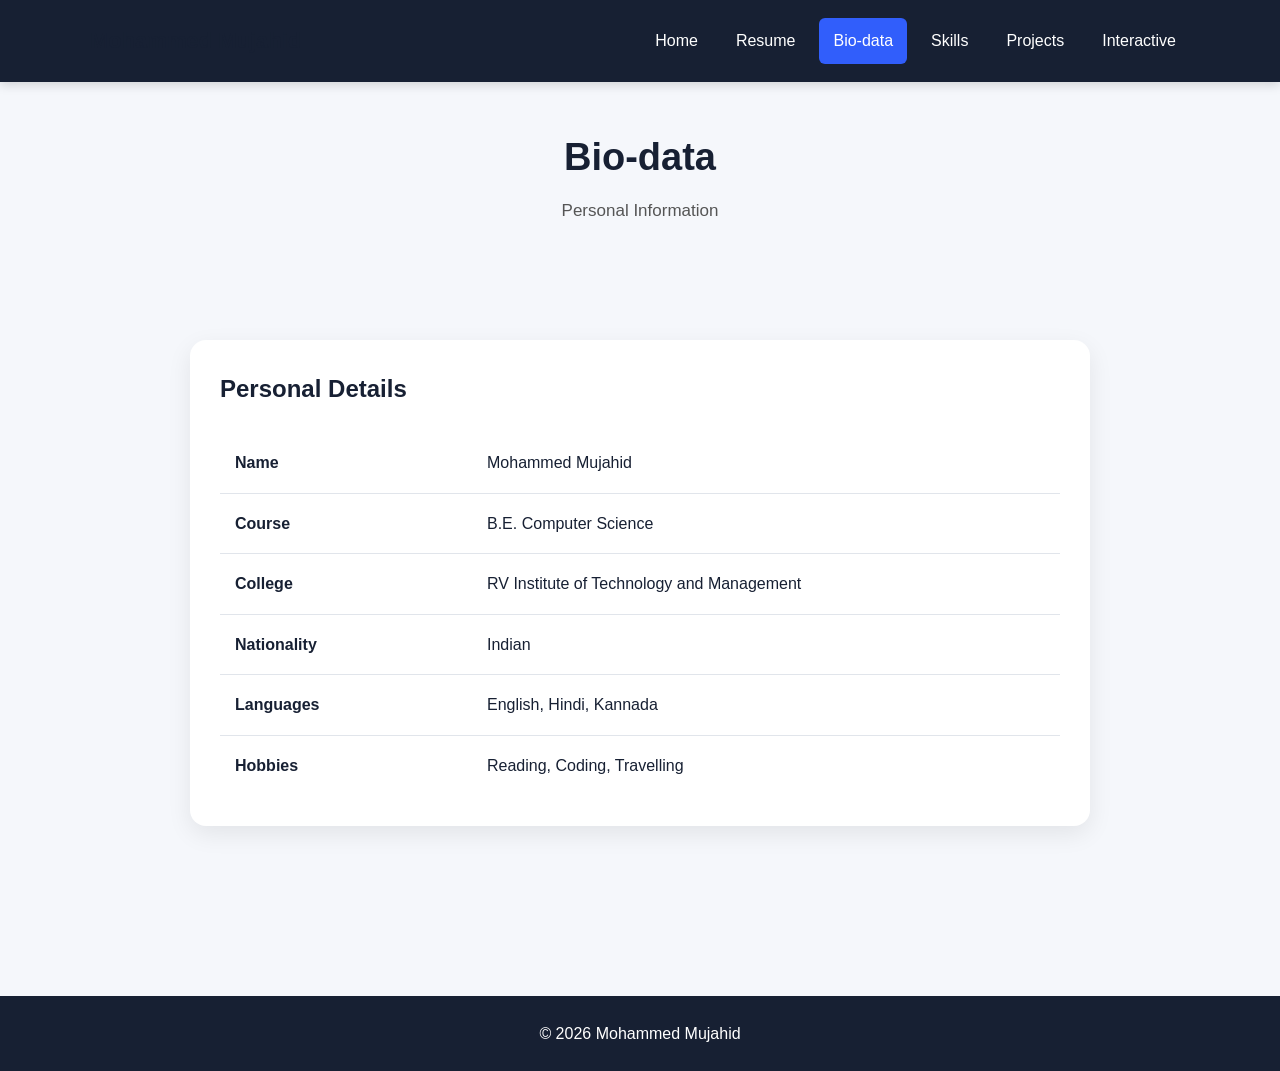
==== biodata.html @ 9df9e548 "Add files via upload" ====
<!doctype html>
<html lang="en">
  <head>
    <meta charset="UTF-8" />
    <meta name="viewport" content="width=device-width, initial-scale=1.0" />

    <title>Bio-data | Mohammed Mujahid</title>

    <!-- Common CSS -->
    <link rel="stylesheet" href="style.css" />
  </head>

  <body>
    <!-- Navigation -->
    <header class="site-header">
      <div class="nav-container">
        <div class="logo">Mohammed Mujahid</div>

        <button id="menuToggle" class="menu-toggle">☰</button>

        <nav id="navMenu" class="nav-menu">
          <a href="index.html">Home</a>
          <a href="resume.html">Resume</a>
          <a href="biodata.html" class="active">Bio-data</a>
          <a href="skills.html">Skills</a>
          <a href="projects.html">Projects</a>
          <a href="interactive.html">Interactive</a>
        </nav>
      </div>
    </header>

    <!-- Page Heading -->
    <section class="page-header">
      <h1>Bio-data</h1>
      <p>Personal Information</p>
    </section>

    <!-- Main Content -->
    <main class="container">
      <section class="card">
        <h2>Personal Details</h2>

        <table>
          <tr>
            <td><strong>Name</strong></td>
            <td>Mohammed Mujahid</td>
          </tr>

          <tr>
            <td><strong>Course</strong></td>
            <td>B.E. Computer Science</td>
          </tr>

          <tr>
            <td><strong>College</strong></td>
            <td>RV Institute of Technology and Management</td>
          </tr>

          <tr>
            <td><strong>Nationality</strong></td>
            <td>Indian</td>
          </tr>

          <tr>
            <td><strong>Languages</strong></td>
            <td>English, Hindi, Kannada</td>
          </tr>

          <tr>
            <td><strong>Hobbies</strong></td>
            <td>Reading, Coding, Travelling</td>
          </tr>
        </table>
      </section>
    </main>

    <!-- Footer -->
    <footer>
      <p>&copy; 2026 Mohammed Mujahid</p>
    </footer>

    <!-- jQuery -->
    <script src="https://code.jquery.com/jquery-3.7.1.min.js"></script>

    <!-- Common JavaScript -->
    <script src="script.js"></script>
  </body>
</html>
---- style.css ----
/* =====================================================
   GLOBAL STYLES
   ===================================================== */

* {
  box-sizing: border-box;
  margin: 0;
  padding: 0;
}

html {
  scroll-behavior: smooth;
}

body {
  font-family: Arial, Helvetica, sans-serif;
  background: #f5f7fb;
  color: #172033;
  line-height: 1.6;
}

/* =====================================================
   NAVIGATION BAR
   ===================================================== */

.navbar {
  height: 70px;
  background: #ffffff;

  display: flex;
  align-items: center;
  justify-content: space-between;

  padding: 0 7%;

  box-shadow: 0 2px 15px rgba(0, 0, 0, 0.06);

  position: sticky;
  top: 0;
  z-index: 1000;
}

.logo {
  font-size: 27px;
  font-weight: bold;
  color: #172033;
  text-decoration: none;
}

.logo span {
  color: #315efb;
}

.navbar nav {
  display: flex;
  gap: 22px;
}

.navbar nav a {
  color: #465064;
  text-decoration: none;
  font-weight: 600;
  transition: 0.3s;
}

.navbar nav a:hover,
.navbar nav a.active {
  color: #315efb;
}

.menu-toggle {
  display: none;
  border: none;
  background: transparent;
  font-size: 25px;
  cursor: pointer;
}

/* =====================================================
   HOME PAGE
   ===================================================== */

.hero {
  min-height: 620px;

  display: grid;
  grid-template-columns: 1.5fr 1fr;

  gap: 50px;

  align-items: center;

  padding: 70px 10%;

  background: linear-gradient(135deg, #eef3ff, #ffffff);
}

.eyebrow {
  color: #315efb;
  font-size: 13px;
  font-weight: bold;
  letter-spacing: 2px;
  margin-bottom: 10px;
}

.hero h1 {
  font-size: clamp(42px, 7vw, 76px);
  line-height: 1.05;
  margin-bottom: 20px;
}

.hero h1 span {
  color: #315efb;
}

.lead {
  max-width: 650px;
  font-size: 19px;
  color: #596579;
}

.buttons {
  display: flex;
  gap: 12px;
  margin-top: 28px;
}

/* =====================================================
   PROFILE PHOTO
   ===================================================== */

.profile-card {
  background: #ffffff;

  border-radius: 20px;

  padding: 35px;

  text-align: center;

  box-shadow: 0 10px 35px rgba(27, 43, 75, 0.12);
}

.profile-image {
  width: 180px;
  height: 180px;

  margin: 0 auto 25px;

  border-radius: 50%;

  overflow: hidden;

  border: 6px solid #315efb;

  box-shadow: 0 8px 25px rgba(49, 94, 251, 0.25);
}

.profile-image img {
  width: 100%;
  height: 100%;

  object-fit: cover;

  display: block;
}

.profile-card h2 {
  margin-bottom: 10px;
}

/* =====================================================
   BUTTONS
   ===================================================== */

.btn {
  display: inline-block;

  border: none;

  border-radius: 9px;

  background: #315efb;

  color: white;

  padding: 12px 20px;

  font-weight: bold;

  text-decoration: none;

  cursor: pointer;

  transition: 0.3s;
}

.btn:hover {
  transform: translateY(-2px);

  box-shadow: 0 5px 15px rgba(49, 94, 251, 0.25);
}

.btn.secondary {
  background: #e9edff;
  color: #315efb;
}

/* =====================================================
   SECTIONS
   ===================================================== */

.section {
  max-width: 900px;

  margin: auto;

  padding: 70px 25px;
}

.section h2 {
  font-size: 32px;
  margin-bottom: 15px;
}

.section p {
  color: #596579;
  margin-bottom: 12px;
}

/* =====================================================
   COMMON CONTAINER
   ===================================================== */

.container {
  max-width: 1100px;

  margin: auto;

  padding: 70px 25px;
}

/* ==============================
   HEADER
   ============================== */

.site-header {
  background: #172033;
  color: white;
  padding: 18px 0;
  box-shadow: 0 3px 10px rgba(0, 0, 0, 0.15);
}

.nav-container {
  width: 90%;
  max-width: 1100px;
  margin: auto;

  display: flex;
  align-items: center;
  justify-content: space-between;
}

.logo {
  font-size: 22px;
  font-weight: bold;
}

.nav-menu {
  display: flex;
  gap: 10px;
}

.nav-menu a {
  color: white;
  text-decoration: none;
  padding: 10px 14px;
  border-radius: 6px;
  transition: 0.3s;
}

.nav-menu a:hover,
.nav-menu a.active {
  background: #315efb;
}

.menu-toggle {
  display: none;
  background: none;
  border: none;
  color: white;
  font-size: 25px;
  cursor: pointer;
}

/* ==============================
   PAGE HEADER
   ============================== */

.page-header {
  text-align: center;
  padding: 45px 20px 25px;
}

.page-header h1 {
  margin: 0;
  font-size: 38px;
  color: #172033;
}

.page-header p {
  margin-top: 10px;
  color: #555;
  font-size: 17px;
}

/* ==============================
   CONTAINER
   ============================== */

.container {
  width: 90%;
  max-width: 950px;
  margin: 20px auto 100px;
}

/* ==============================
   CARD
   ============================== */

.card {
  background: white;
  padding: 30px;
  border-radius: 16px;
  box-shadow: 0 8px 25px rgba(0, 0, 0, 0.08);
}

.card h2 {
  margin-top: 0;
  margin-bottom: 25px;
  color: #172033;
}

/* ==============================
   TABLE
   ============================== */

table {
  width: 100%;
  border-collapse: collapse;
}

table td {
  padding: 17px 15px;
  border-bottom: 1px solid #e1e5eb;
}

table td:first-child {
  width: 30%;
  color: #172033;
}

table tr:last-child td {
  border-bottom: none;
}

/* ==============================
   FOOTER
   ============================== */

footer {
  background: #172033;
  color: white;
  text-align: center;
  padding: 25px;
  margin-top: 50px;
}

footer p {
  margin: 0;
}

/* ==============================
   MOBILE
   ============================== */

@media (max-width: 768px) {
  .nav-container {
    flex-wrap: wrap;
  }

  .menu-toggle {
    display: block;
  }

  .nav-menu {
    display: none;
    width: 100%;
    flex-direction: column;
    margin-top: 15px;
  }

  .nav-menu.show {
    display: flex;
  }

  .nav-menu a {
    text-align: center;
  }

  .page-header h1 {
    font-size: 30px;
  }

  .card {
    padding: 20px;
  }

  table td {
    padding: 12px 8px;
  }

  table td:first-child {
    width: 35%;
  }
}

/* =====================================================
   PRINT
   ===================================================== */

@media print {
  .navbar,
  footer,
  .btn {
    display: none;
  }

  .container {
    padding: 0;
  }

  .card {
    box-shadow: none;

    border: 1px solid #ddd;
  }
}
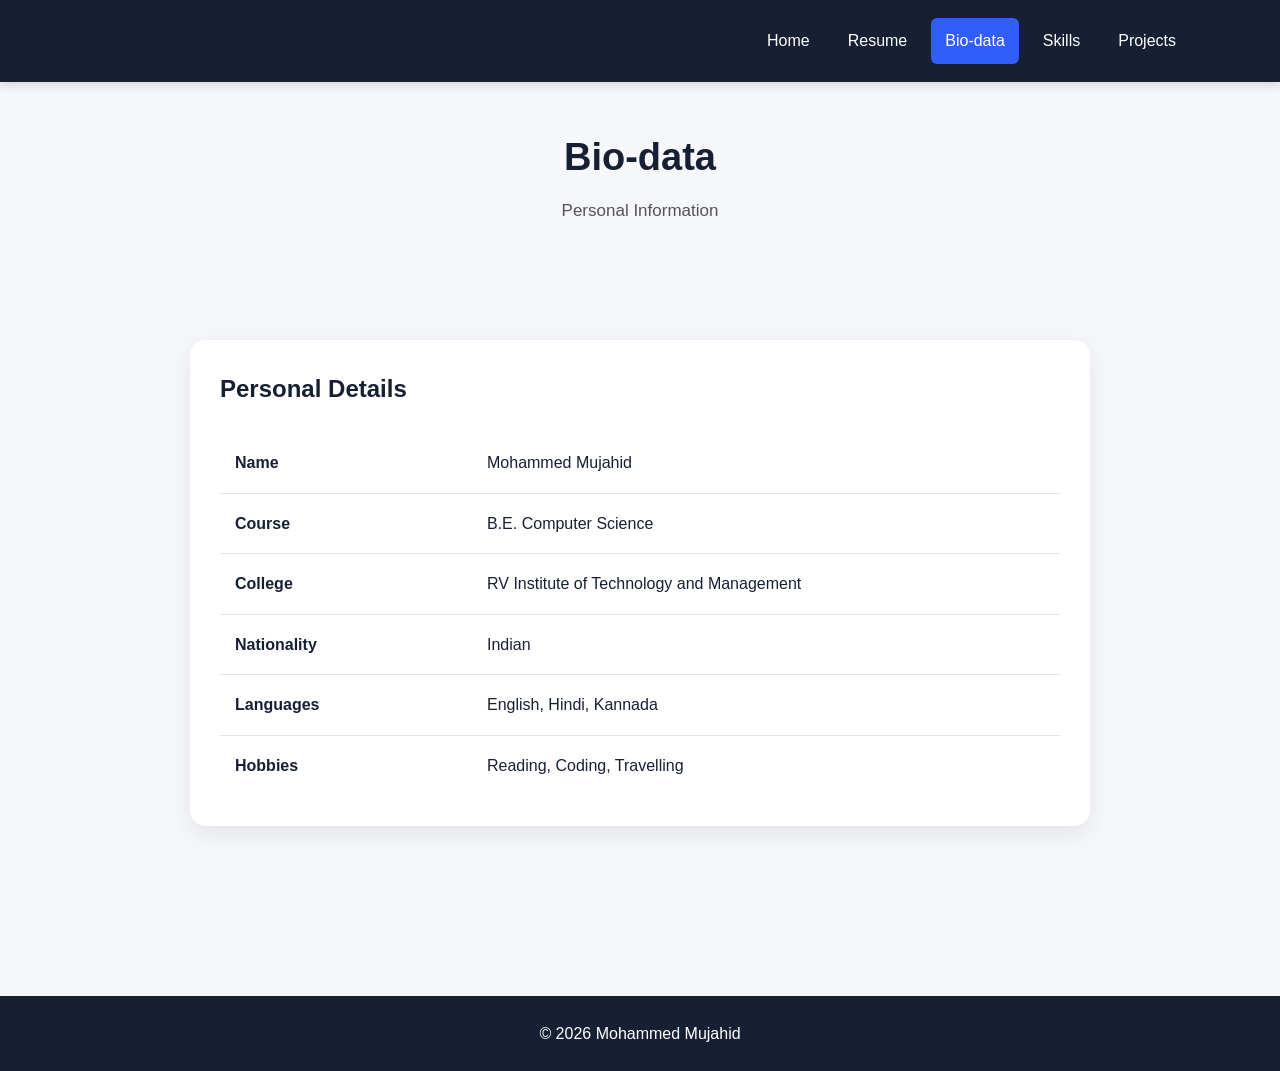
==== commit dab227a2: "Fix HTML formatting issues in biodata.html" ====
--- a/biodata.html
+++ b/biodata.html
@@ -24,7 +24,6 @@
           <a href="biodata.html" class="active">Bio-data</a>
           <a href="skills.html">Skills</a>
           <a href="projects.html">Projects</a>
-          <a href="interactive.html">Interactive</a>
         </nav>
       </div>
     </header>
